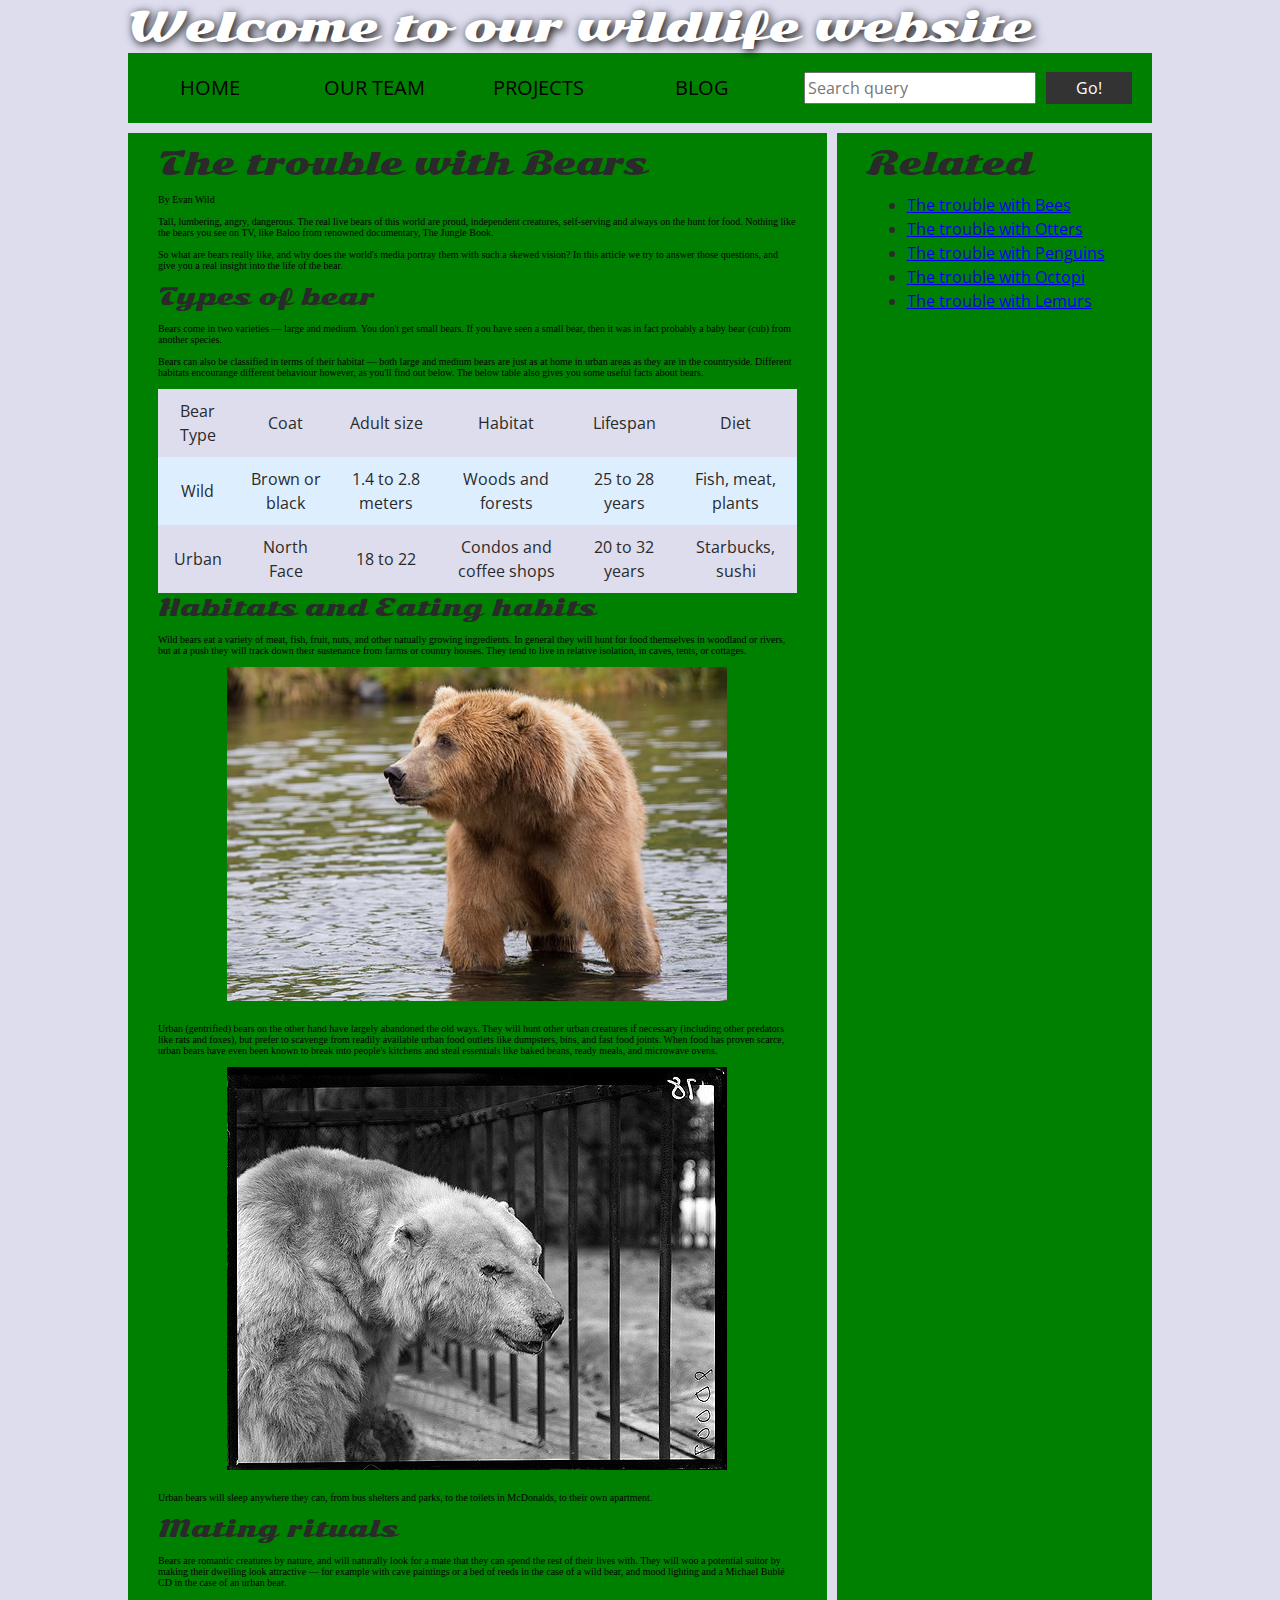
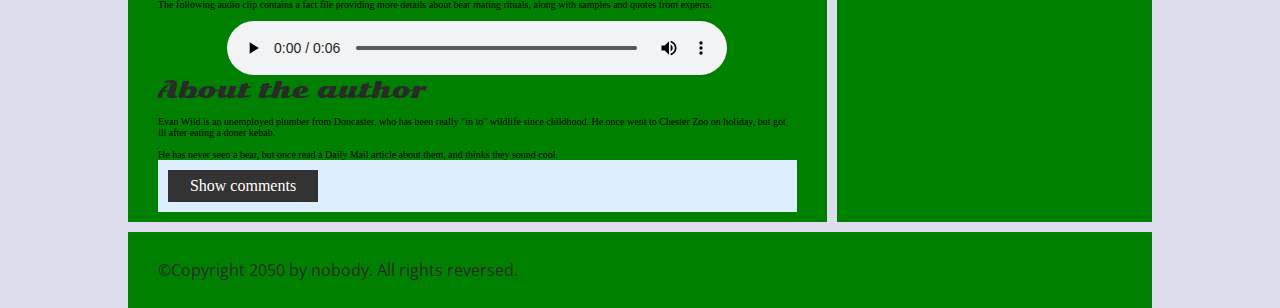
==== Assignment5/index.html @ 586e08cc "Created assignment 5 folder and downloaded the initial files" ====
<!DOCTYPE html>
<html>
  <head>
    <meta charset="utf-8">

    <title>Accessibility assessment</title>
    <link href="https://fonts.googleapis.com/css?family=Open+Sans+Condensed:300|Sonsie+One" rel="stylesheet" type="text/css">
    <link rel="stylesheet" href="style.css">

    <!-- the below three lines are a fix to get HTML5 semantic elements working in old versions of Internet Explorer-->
    <!--[if lt IE 9]>
      <script src="http://html5shiv.googlecode.com/svn/trunk/html5.js"></script>
    <![endif]-->
  </head>

  <body>
    <div class="header">
      <font size="7">Welcome to our wildlife website</font>
    </div>

    <div class="nav">
      <ul>
        <li><a href="#">Home</a></li>
        <li><a href="#">Our team</a></li>
        <li><a href="#">Projects</a></li>
        <li><a href="#">Blog</a></li>
      </ul>

      <form class="search">
        <input type="search" name="q" placeholder="Search query">
        <input type="submit" value="Go!">
      </form>
    </div>

    <main>
      <article>
        <font size="6">The trouble with Bears</font>
        <br><br>
        By Evan Wild
        <br><br>
        Tall, lumbering, angry, dangerous. The real live bears of this world are proud, independent creatures, self-serving and always on the hunt for food. Nothing like the bears you see on TV, like Baloo from renowned documentary, The Jungle Book.
        <br><br>
        So what are bears really like, and why does the world's media portray them with such a skewed vision? In this article we try to answer those questions, and give you a real insight into the life of the bear.
        <br><br>
        <font size="5">Types of bear</font>
        <br><br>
        Bears come in two varieties — large and medium. You don't get small bears. If you have seen a small bear, then it was in fact probably a baby bear (cub) from another species.
        <br><br>
        Bears can also be classified in terms of their habitat — both large and medium bears are just as at home in urban areas as they are in the countryside. Different habitats encourange different behaviour however, as you'll find out below. The below table also gives you some useful facts about bears.
        <br><br>
        <table>
          <thead>
            <tr>
              <td>Bear Type</td>
              <td>Coat</td>
              <td>Adult size</td>
              <td>Habitat</td>
              <td>Lifespan</td>
              <td>Diet</td>
            </tr>
          </thead>
          <tbody>
            <tr>
              <td>Wild</td>
              <td>Brown or black</td>
              <td>1.4 to 2.8 meters</td>
              <td>Woods and forests</td>
              <td>25 to 28 years</td>
              <td>Fish, meat, plants</td>
            </tr>
            <tr>
              <td>Urban</td>
              <td>North Face</td>
              <td>18 to 22</td>
              <td>Condos and coffee shops</td>
              <td>20 to 32 years</td>
              <td>Starbucks, sushi</td>
            </tr>
          </tbody>
        </table>

        <font size="5">Habitats and Eating habits</font>
        <br><br>
        Wild bears eat a variety of meat, fish, fruit, nuts, and other natually growing ingredients. In general they will hunt for food themselves in woodland or rivers, but at a push they will track down their sustenance from farms or country houses. They tend to live in relative isolation, in caves, tents, or cottages.
        <br><br>
        <img src="media/wild-bear.jpg">
        <br><br>
        Urban (gentrified) bears on the other hand have largely abandoned the old ways. They will hunt other urban creatures if necessary (including other predators like rats and foxes), but prefer to scavenge from readily available urban food outlets like dumpsters, bins, and fast food joints. When food has proven scarce, urban bears have even been known to break into people's kitchens and steal essentials like baked beans, ready meals, and microwave ovens.
        <br><br>
        <img src="media/urban-bear.jpg">
        <br><br>
        Urban bears will sleep anywhere they can, from bus shelters and parks, to the toilets in McDonalds, to their own apartment.
        <br><br>
        <font size="5">Mating rituals</font>
        <br><br>
        Bears are romantic creatures by nature, and will naturally look for a mate that they can spend the rest of their lives with. They will woo a potential suitor by making their dwelling look attractive — for example with cave paintings or a bed of reeds in the case of a wild bear, and mood lighting and a Michael Bublé CD in the case of an urban bear.
        <br><br>
        The following audio clip contains a fact file providing more details about bear mating rituals, along with samples and quotes from experts.
        <br><br>
        <audio controls>
          <source src="media/bear.mp3" type="audio/mp3">
          <source src="media/bear.ogg" type="audio/ogg">
          <p>It looks like your browser doesn't support HTML5 audio players.</p>
        </audio>

        <aside>

          <font size="5">About the author</font>
        <br><br>
          Evan Wild is an unemployed plumber from Doncaster, who has been really "in to" wildlife since childhood. He once went to Chester Zoo on holiday, but got ill after eating a doner kebab.
        <br><br>
          He has never seen a bear, but once read a Daily Mail article about them, and thinks they sound cool.

        </aside>
        <section class="comments">
          <div class="show-hide">Show comments</div>

          <div class="comment-wrapper">

            <font size="6">Add comment</font>

            <form class="comment-form">
              <div class="flex-pair">
                Your name:
                <input type="text" name="name" id="name" placeholder="Enter your name">
              </div>
              <div class="flex-pair">
                Your comment:
                <input type="text" name="comment" id="comment" placeholder="Enter your comment">
              </div>
              <div>
                <input type="submit" value="Submit comment">
              </div>
            </form>

            <font size="6">Comments</font>

            <ul class="comment-container">

              <li>

                <p>Bob Fossil</p>

                <p>Oh I am so glad you taught me all about the big brown angry guys in the woods. With their sniffing little noses and their bad attitudes, they can sure be a menace — I was thinking of putting them all in a truck and driving them outta here. I run a zoo, you know.</p>

              </li>

            </ul>

          </div>
        </section>
      </article>

      <div class="secondary">
        <font size="6">Related</font>

        <ul>
          <li><a href="#">The trouble with Bees</a></li>
          <li><a href="#">The trouble with Otters</a></li>
          <li><a href="#">The trouble with Penguins</a></li>
          <li><a href="#">The trouble with Octopi</a></li>
          <li><a href="#">The trouble with Lemurs</a></li>
        </ul>
      </div>
    </main>

    <footer>
      <p>©Copyright 2050 by nobody. All rights reversed.</p>
    </footer>

    <script src="main.js"></script>

  </body>
</html>
---- Assignment5/style.css ----
/* || General setup */

html, body {
  margin: 0;
  padding: 0;
}

html {
  font-size: 10px;
  background-color: #dde;
}

body {
  width: 80%;
  min-width: 1024px;
  margin: 0 auto;
}

/* || typography */

font[size="7"], font[size="6"], font[size="5"] {
  font-family: 'Sonsie One', cursive;
  color: #2a2a2a;
}

p, input, li, table, label {
  font-family: 'Open Sans Condensed', sans-serif;
  color: #2a2a2a;
}

font[size="7"] {
  font-size: 4rem;
  text-align: center;
  color: white;
  text-shadow: 2px 2px 10px black;
}

font[size="6"] {
  font-size: 3rem;
  text-align: center;
}

font[size="5"] {
  font-size: 2.2rem;
}

p, li, table {
  font-size: 1.6rem;
  line-height: 1.5;
}

/* || header layout */

div[class="nav"], article, footer, .secondary {
  background-color: green;
}

article, footer, .secondary {
  padding: 10px 30px;
}

article {
  margin-right: 10px;
}

div[class="nav"] {
  height: 50px;
  background-color: ff80ff;
  display: flex;
  padding: 1% 0;
  margin-bottom: 10px;
}

div[class="nav"] ul {
  padding: 0;
  list-style-type: none;
  flex: 2;
  display: flex;
}

div[class="nav"] li {
  display: inline;
  text-align: center;
  flex: 1;
}

div[class="nav"] a {
  display: inline-block;
  font-size: 2rem;
  text-transform: uppercase;
  text-decoration: none;
  color: black;
}

div[class="nav"] .search {
  flex: 1;
  display: flex;
  align-items: center;
  height: 100%;
  padding: 0 2em;
}

.search input {
  font-size: 1.6rem;
  height: 32px;
}

.search input[type="search"] {
  flex: 3;
}

.search input[type="submit"] {
  flex: 1;
  margin-left: 1rem;
  background: #333;
  border: 0;
  color: white;
}

/* || main layout */

main {
  display: flex;
}

article {
  flex: 5;
}

.secondary {
  flex: 2;
}

footer {
  margin-top: 10px;
}

/* Table styling */

table {
  width: 100%;
  background-color: #dde;
  border-collapse: collapse;
}

th, td {
  padding: 10px;
}

td {
  text-align: center;
}

th[scope="col"] {
  border-bottom: 1px solid black;
}

tbody tr:nth-child(odd) {
  background-color: #def;
}

/* styling content images and audio */

img, audio {
  display: block;
  margin: 0 auto;
}

audio {
  width: 500px;
}

/* Comments styling */

.comments {
  background-color: #def;
  padding: 10px;
}

.show-hide {
  cursor: pointer;
}

.comments font[size="6"] {
  font-size: 2rem;
}

.comments font[size="6"]:nth-of-type(2) {
  margin-bottom: 0;
}

.comment-form {
  margin-bottom: 3rem;
}

.comment-form .flex-pair {
  display: flex;
  padding: 0 3rem 1rem;
}

.comment-form label {
  align-self: center;
  flex: 2;
  text-align: right;
}

.comment-form input {
  margin-left: 1rem;
  flex: 6;
}

.show-hide {
  text-align: center;
  width: 150px;
}

.comment-form input, .comment-form label, .show-hide {
  font-size: 1.6rem;
  line-height: 32px;
}

.comment-form input[type="submit"], .show-hide {
  background: #333;
  border: 0;
  color: white;
}

.comment-form input[type="submit"] {
  width: 30%;
  display: block;
  margin: 0 auto;
}

.comment-container {
  margin-top: 0;
}

.comment-container li {
  list-style-type: none;
  display: flex;
}

.comment-container li p:nth-child(1) {
  flex: 1;
  font-weight: bold;
}

.comment-container li p:nth-child(2) {
  flex: 5;
}
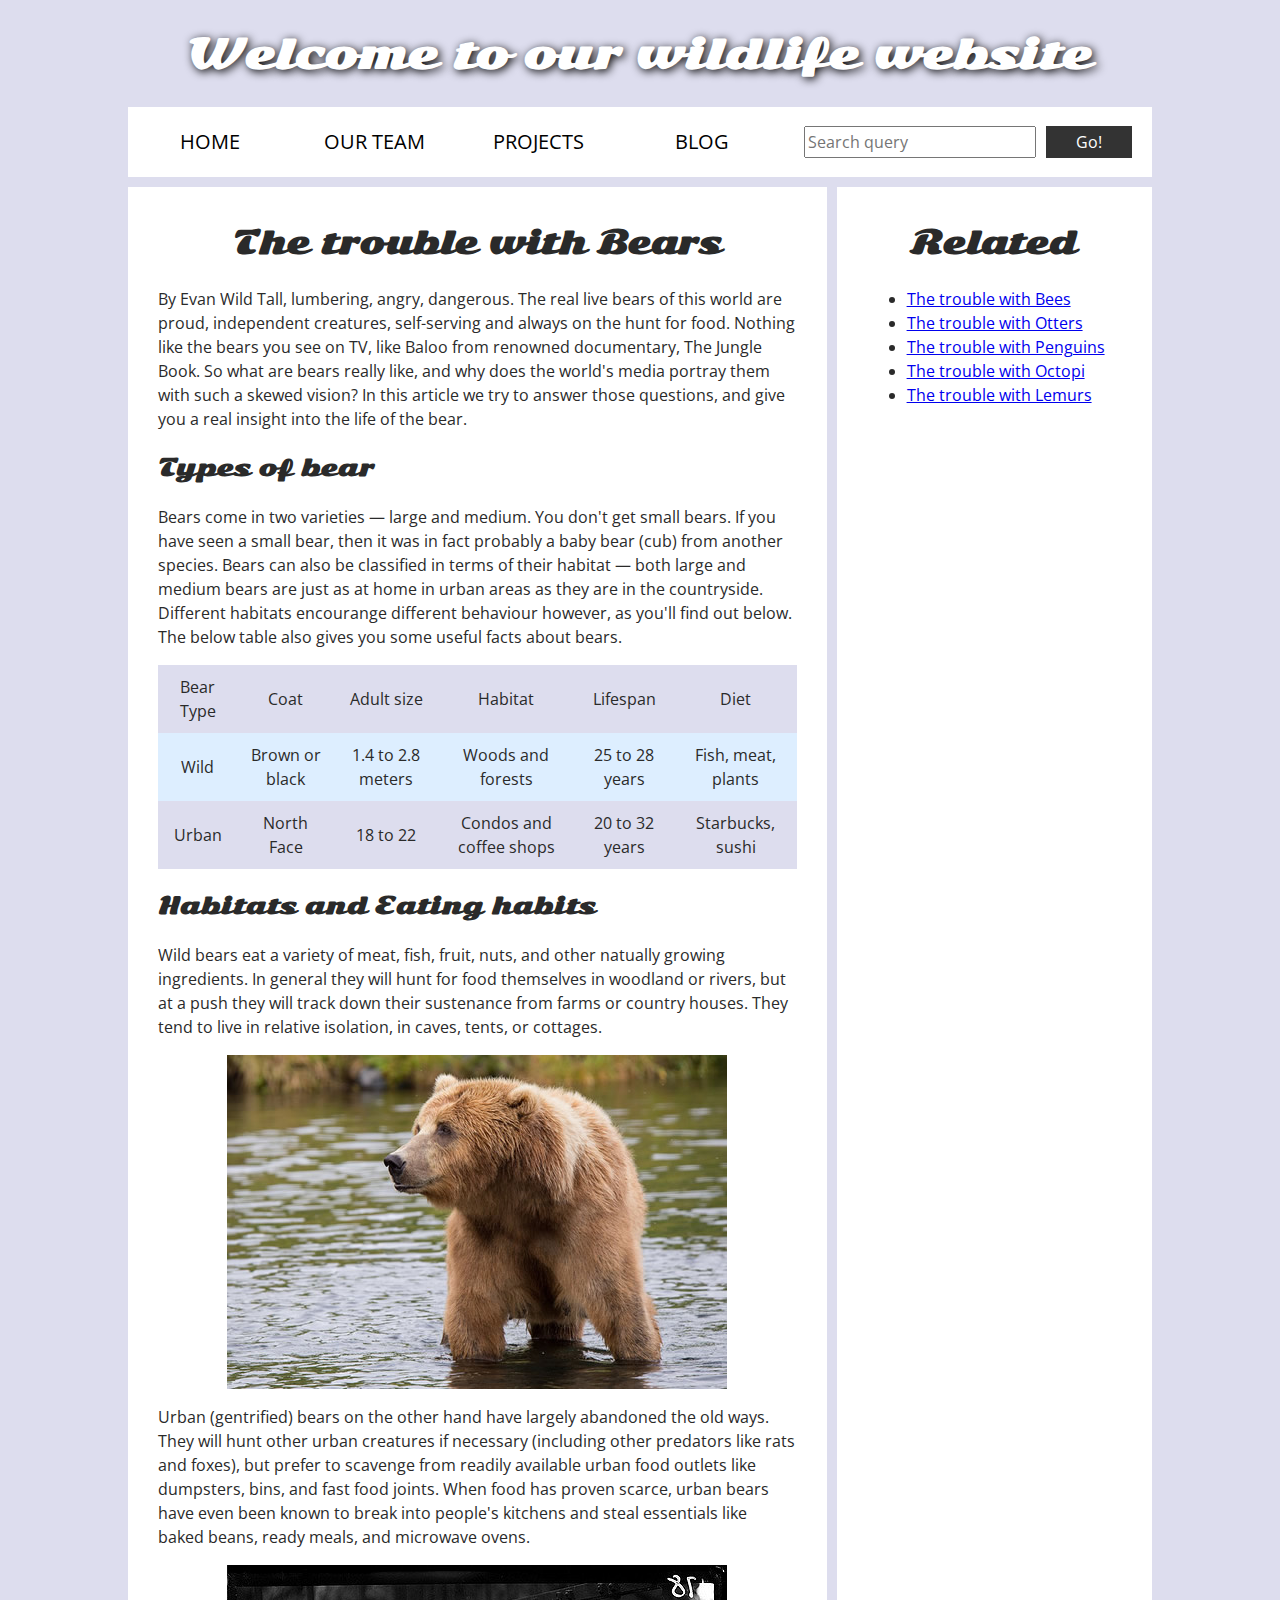
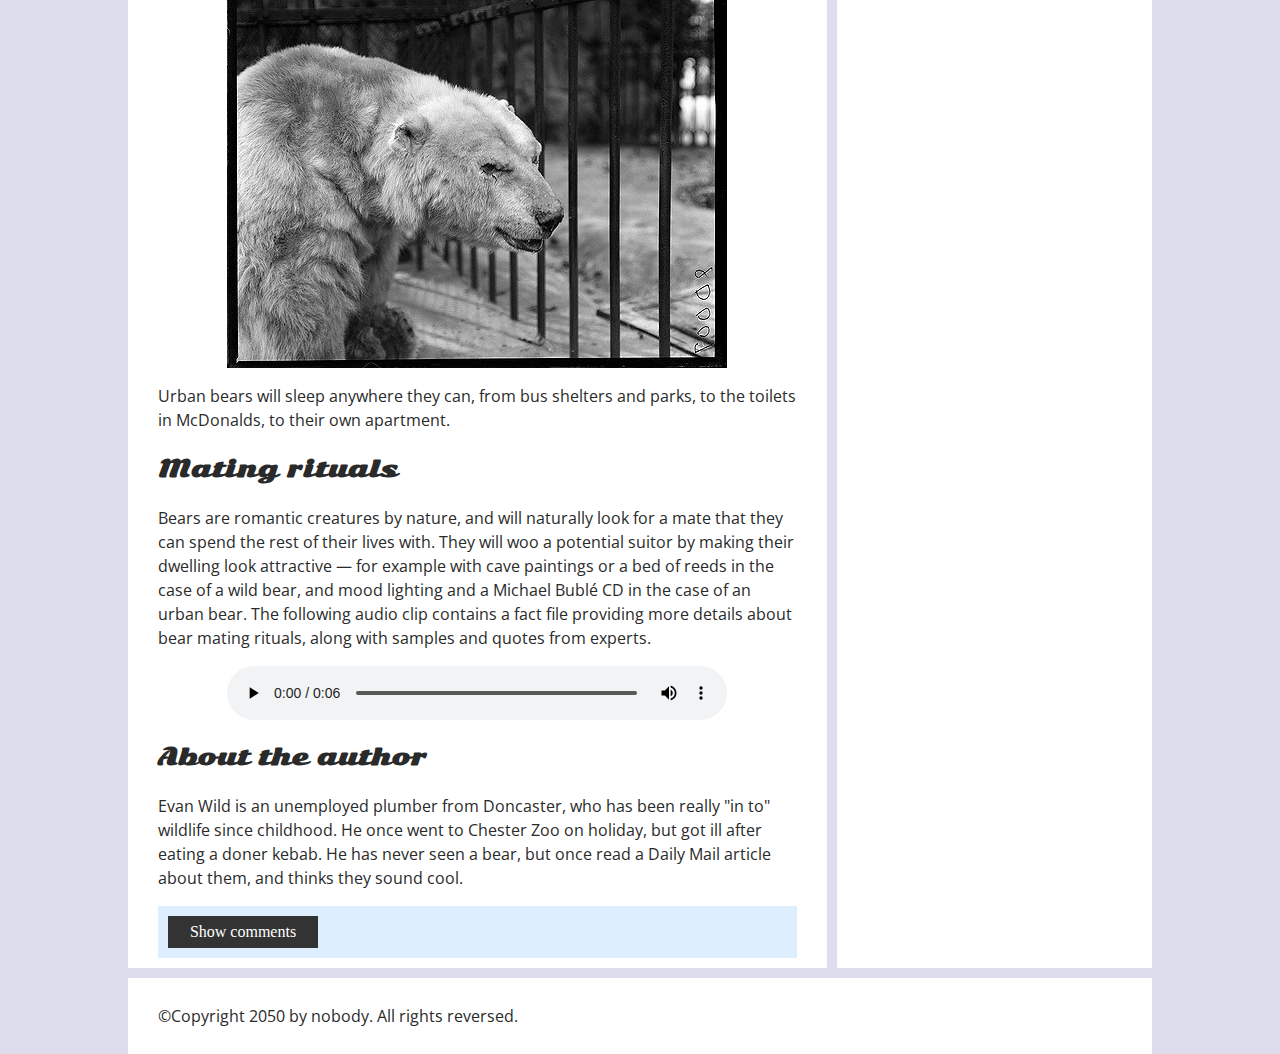
==== commit 7c0d312d: "changed font with respective h1, h2, h3 and wrapped text with <p></p>" ====
--- a/Assignment5/index.html
+++ b/Assignment5/index.html
@@ -15,7 +15,7 @@
 
   <body>
     <div class="header">
-      <font size="7">Welcome to our wildlife website</font>
+      <h1>Welcome to our wildlife website</h1>
     </div>
 
     <div class="nav">
@@ -34,20 +34,13 @@
 
     <main>
       <article>
-        <font size="6">The trouble with Bears</font>
-        <br><br>
-        By Evan Wild
-        <br><br>
+        <h2>The trouble with Bears</h2>
+        <p>By Evan Wild
         Tall, lumbering, angry, dangerous. The real live bears of this world are proud, independent creatures, self-serving and always on the hunt for food. Nothing like the bears you see on TV, like Baloo from renowned documentary, The Jungle Book.
-        <br><br>
-        So what are bears really like, and why does the world's media portray them with such a skewed vision? In this article we try to answer those questions, and give you a real insight into the life of the bear.
-        <br><br>
-        <font size="5">Types of bear</font>
-        <br><br>
-        Bears come in two varieties — large and medium. You don't get small bears. If you have seen a small bear, then it was in fact probably a baby bear (cub) from another species.
-        <br><br>
-        Bears can also be classified in terms of their habitat — both large and medium bears are just as at home in urban areas as they are in the countryside. Different habitats encourange different behaviour however, as you'll find out below. The below table also gives you some useful facts about bears.
-        <br><br>
+        So what are bears really like, and why does the world's media portray them with such a skewed vision? In this article we try to answer those questions, and give you a real insight into the life of the bear.</p>
+        <h3>Types of bear</h3>
+        <p>Bears come in two varieties — large and medium. You don't get small bears. If you have seen a small bear, then it was in fact probably a baby bear (cub) from another species.
+        Bears can also be classified in terms of their habitat — both large and medium bears are just as at home in urban areas as they are in the countryside. Different habitats encourange different behaviour however, as you'll find out below. The below table also gives you some useful facts about bears.</p>
         <table>
           <thead>
             <tr>
@@ -79,24 +72,15 @@
           </tbody>
         </table>
 
-        <font size="5">Habitats and Eating habits</font>
-        <br><br>
-        Wild bears eat a variety of meat, fish, fruit, nuts, and other natually growing ingredients. In general they will hunt for food themselves in woodland or rivers, but at a push they will track down their sustenance from farms or country houses. They tend to live in relative isolation, in caves, tents, or cottages.
-        <br><br>
+        <h3>Habitats and Eating habits</h3>
+        <p>Wild bears eat a variety of meat, fish, fruit, nuts, and other natually growing ingredients. In general they will hunt for food themselves in woodland or rivers, but at a push they will track down their sustenance from farms or country houses. They tend to live in relative isolation, in caves, tents, or cottages.</p>
         <img src="media/wild-bear.jpg">
-        <br><br>
-        Urban (gentrified) bears on the other hand have largely abandoned the old ways. They will hunt other urban creatures if necessary (including other predators like rats and foxes), but prefer to scavenge from readily available urban food outlets like dumpsters, bins, and fast food joints. When food has proven scarce, urban bears have even been known to break into people's kitchens and steal essentials like baked beans, ready meals, and microwave ovens.
-        <br><br>
+        <p>Urban (gentrified) bears on the other hand have largely abandoned the old ways. They will hunt other urban creatures if necessary (including other predators like rats and foxes), but prefer to scavenge from readily available urban food outlets like dumpsters, bins, and fast food joints. When food has proven scarce, urban bears have even been known to break into people's kitchens and steal essentials like baked beans, ready meals, and microwave ovens.</p>
         <img src="media/urban-bear.jpg">
-        <br><br>
-        Urban bears will sleep anywhere they can, from bus shelters and parks, to the toilets in McDonalds, to their own apartment.
-        <br><br>
-        <font size="5">Mating rituals</font>
-        <br><br>
-        Bears are romantic creatures by nature, and will naturally look for a mate that they can spend the rest of their lives with. They will woo a potential suitor by making their dwelling look attractive — for example with cave paintings or a bed of reeds in the case of a wild bear, and mood lighting and a Michael Bublé CD in the case of an urban bear.
-        <br><br>
-        The following audio clip contains a fact file providing more details about bear mating rituals, along with samples and quotes from experts.
-        <br><br>
+        <p>Urban bears will sleep anywhere they can, from bus shelters and parks, to the toilets in McDonalds, to their own apartment.</p>
+        <h3>Mating rituals</h3>
+        <p>Bears are romantic creatures by nature, and will naturally look for a mate that they can spend the rest of their lives with. They will woo a potential suitor by making their dwelling look attractive — for example with cave paintings or a bed of reeds in the case of a wild bear, and mood lighting and a Michael Bublé CD in the case of an urban bear.
+        The following audio clip contains a fact file providing more details about bear mating rituals, along with samples and quotes from experts.</p>
         <audio controls>
           <source src="media/bear.mp3" type="audio/mp3">
           <source src="media/bear.ogg" type="audio/ogg">
@@ -105,11 +89,9 @@
 
         <aside>
 
-          <font size="5">About the author</font>
-        <br><br>
-          Evan Wild is an unemployed plumber from Doncaster, who has been really "in to" wildlife since childhood. He once went to Chester Zoo on holiday, but got ill after eating a doner kebab.
-        <br><br>
-          He has never seen a bear, but once read a Daily Mail article about them, and thinks they sound cool.
+          <h3>About the author</h3>
+        <p>Evan Wild is an unemployed plumber from Doncaster, who has been really "in to" wildlife since childhood. He once went to Chester Zoo on holiday, but got ill after eating a doner kebab.
+          He has never seen a bear, but once read a Daily Mail article about them, and thinks they sound cool.</p>
 
         </aside>
         <section class="comments">
@@ -117,7 +99,7 @@
 
           <div class="comment-wrapper">
 
-            <font size="6">Add comment</font>
+            <h2>Add comment</h2>
 
             <form class="comment-form">
               <div class="flex-pair">
@@ -133,7 +115,7 @@
               </div>
             </form>
 
-            <font size="6">Comments</font>
+            <h2>Comments</h2>
 
             <ul class="comment-container">
 
@@ -152,7 +134,7 @@
       </article>
 
       <div class="secondary">
-        <font size="6">Related</font>
+        <h2>Related</h2>
 
         <ul>
           <li><a href="#">The trouble with Bees</a></li>
--- a/Assignment5/style.css
+++ b/Assignment5/style.css
@@ -18,7 +18,7 @@
 
 /* || typography */
 
-font[size="7"], font[size="6"], font[size="5"] {
+h1, h2, h3 {
   font-family: 'Sonsie One', cursive;
   color: #2a2a2a;
 }
@@ -28,19 +28,19 @@
   color: #2a2a2a;
 }
 
-font[size="7"] {
+h1 {
   font-size: 4rem;
   text-align: center;
   color: white;
   text-shadow: 2px 2px 10px black;
 }
 
-font[size="6"] {
+h2 {
   font-size: 3rem;
   text-align: center;
 }
 
-font[size="5"] {
+h3 {
   font-size: 2.2rem;
 }
 
@@ -52,7 +52,7 @@
 /* || header layout */
 
 div[class="nav"], article, footer, .secondary {
-  background-color: green;
+  background-color: white;
 }
 
 article, footer, .secondary {
@@ -181,11 +181,11 @@
   cursor: pointer;
 }
 
-.comments font[size="6"] {
+.comments h2 {
   font-size: 2rem;
 }
 
-.comments font[size="6"]:nth-of-type(2) {
+.comments h2:nth-of-type(2) {
   margin-bottom: 0;
 }
 
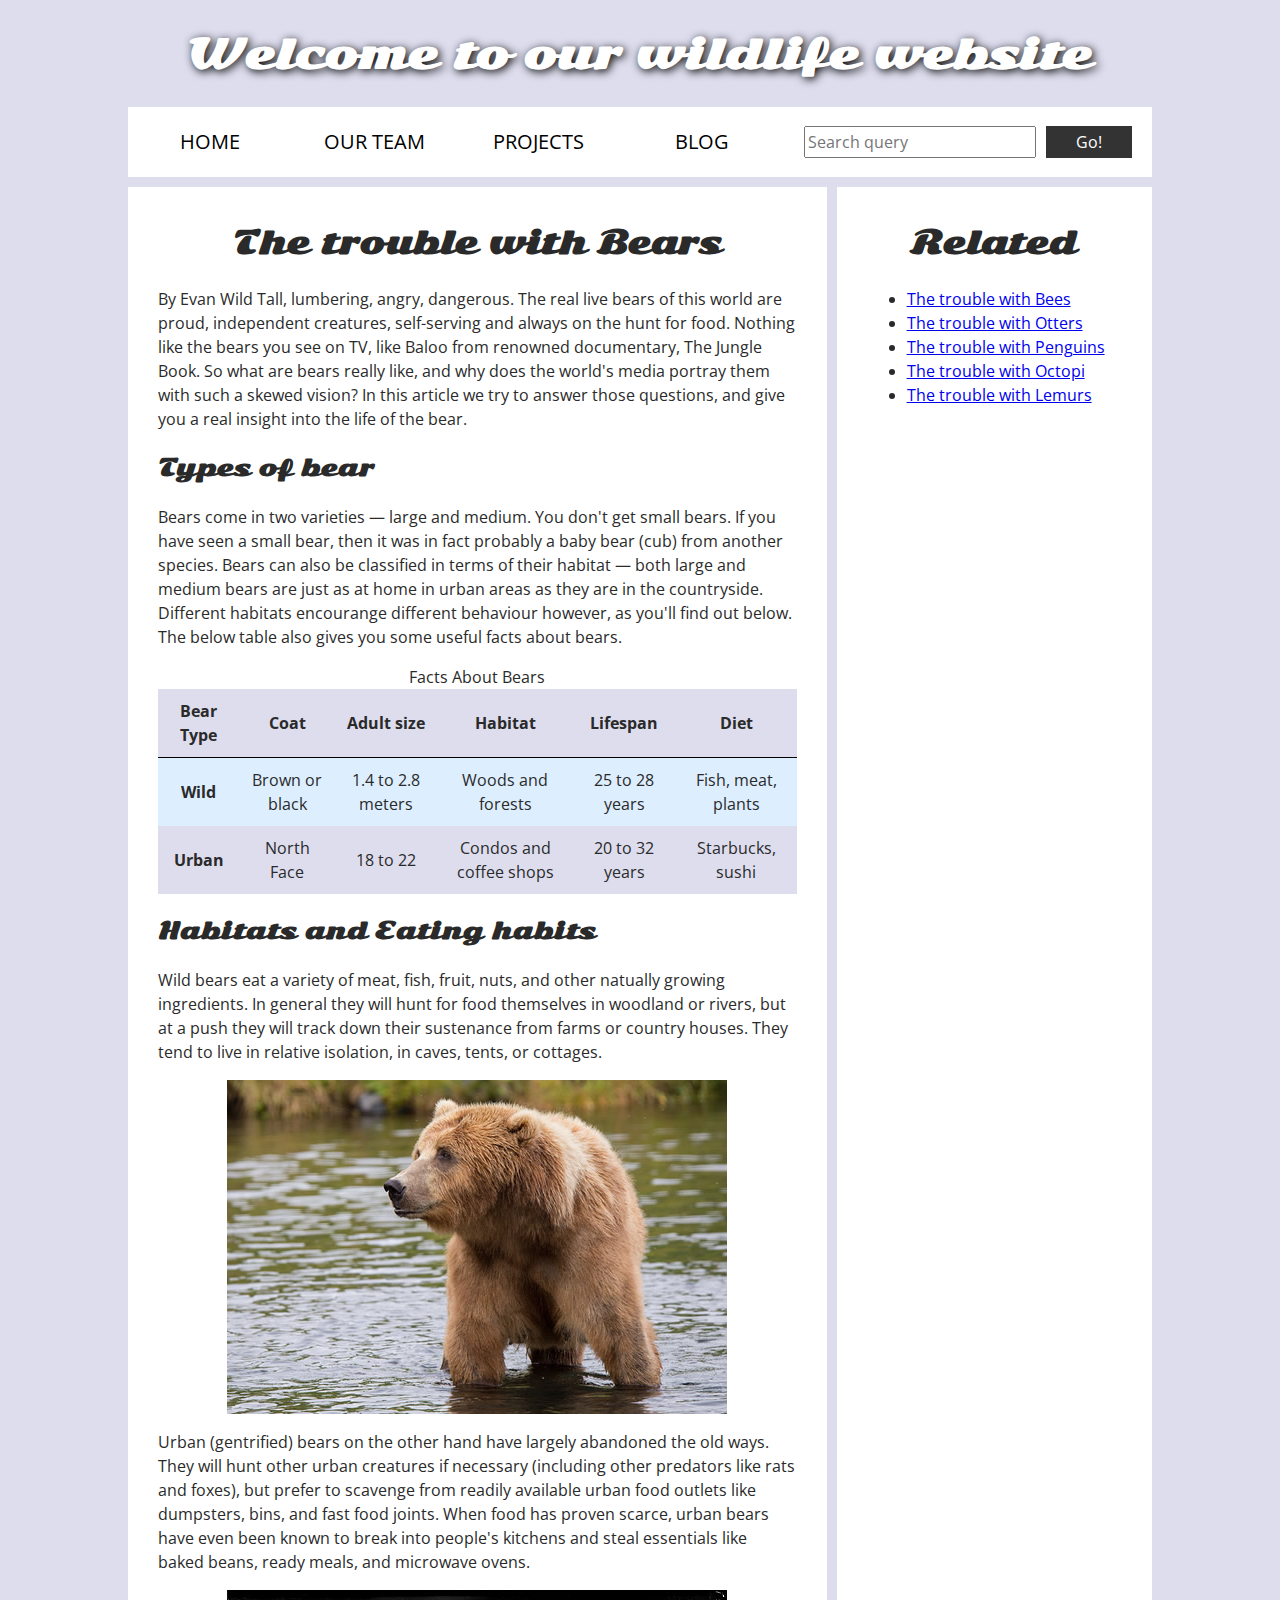
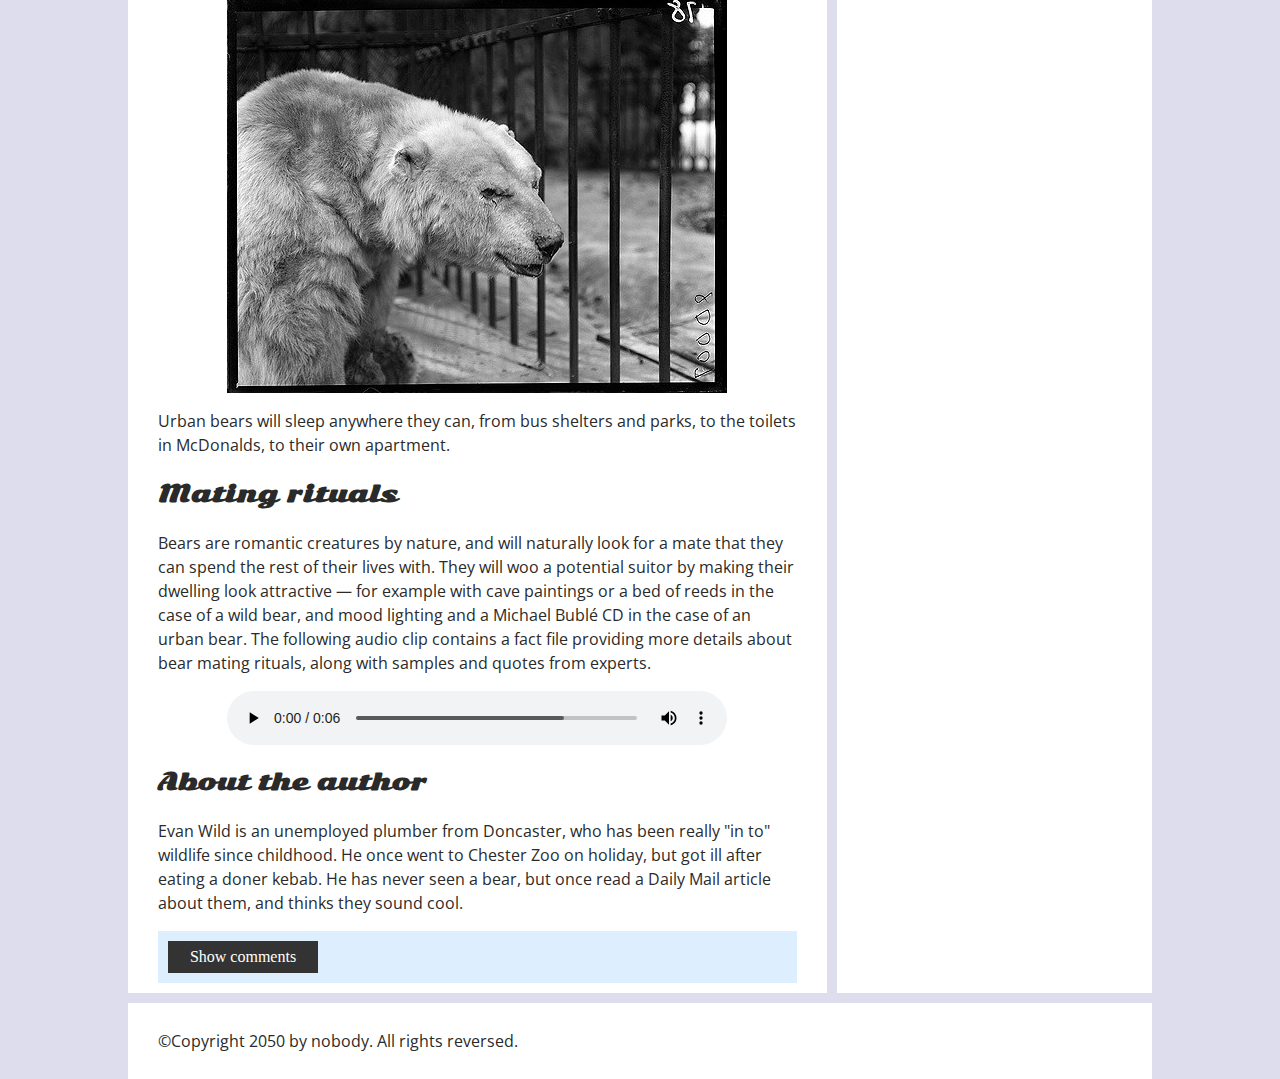
==== commit 4692fa72: "Fixed table, input labels, and show comments button" ====
--- a/Assignment5/index.html
+++ b/Assignment5/index.html
@@ -18,7 +18,7 @@
       <h1>Welcome to our wildlife website</h1>
     </div>
 
-    <div class="nav">
+    <nav>
       <ul>
         <li><a href="#">Home</a></li>
         <li><a href="#">Our team</a></li>
@@ -27,10 +27,10 @@
       </ul>
 
       <form class="search">
-        <input type="search" name="q" placeholder="Search query">
+        <input type="search" name="q" placeholder="Search query", aria-label="Search query">
         <input type="submit" value="Go!">
       </form>
-    </div>
+    </nav>
 
     <main>
       <article>
@@ -42,19 +42,20 @@
         <p>Bears come in two varieties — large and medium. You don't get small bears. If you have seen a small bear, then it was in fact probably a baby bear (cub) from another species.
         Bears can also be classified in terms of their habitat — both large and medium bears are just as at home in urban areas as they are in the countryside. Different habitats encourange different behaviour however, as you'll find out below. The below table also gives you some useful facts about bears.</p>
         <table>
+          <caption> Facts About Bears </caption>
           <thead>
             <tr>
-              <td>Bear Type</td>
-              <td>Coat</td>
-              <td>Adult size</td>
-              <td>Habitat</td>
-              <td>Lifespan</td>
-              <td>Diet</td>
+              <th scope="col">Bear Type</th>
+              <th scope="col">Coat</th>
+              <th scope="col">Adult size</th>
+              <th scope="col">Habitat</th>
+              <th scope="col">Lifespan</th>
+              <th scope="col">Diet</th>
             </tr>
           </thead>
           <tbody>
             <tr>
-              <td>Wild</td>
+              <th scope="row">Wild</th>
               <td>Brown or black</td>
               <td>1.4 to 2.8 meters</td>
               <td>Woods and forests</td>
@@ -62,7 +63,7 @@
               <td>Fish, meat, plants</td>
             </tr>
             <tr>
-              <td>Urban</td>
+              <th scope="row">Urban</th>
               <td>North Face</td>
               <td>18 to 22</td>
               <td>Condos and coffee shops</td>
@@ -74,9 +75,9 @@
 
         <h3>Habitats and Eating habits</h3>
         <p>Wild bears eat a variety of meat, fish, fruit, nuts, and other natually growing ingredients. In general they will hunt for food themselves in woodland or rivers, but at a push they will track down their sustenance from farms or country houses. They tend to live in relative isolation, in caves, tents, or cottages.</p>
-        <img src="media/wild-bear.jpg">
+        <img src="media/wild-bear.jpg", alt="Wild Bear">
         <p>Urban (gentrified) bears on the other hand have largely abandoned the old ways. They will hunt other urban creatures if necessary (including other predators like rats and foxes), but prefer to scavenge from readily available urban food outlets like dumpsters, bins, and fast food joints. When food has proven scarce, urban bears have even been known to break into people's kitchens and steal essentials like baked beans, ready meals, and microwave ovens.</p>
-        <img src="media/urban-bear.jpg">
+        <img src="media/urban-bear.jpg", alt="Urban Bear">
         <p>Urban bears will sleep anywhere they can, from bus shelters and parks, to the toilets in McDonalds, to their own apartment.</p>
         <h3>Mating rituals</h3>
         <p>Bears are romantic creatures by nature, and will naturally look for a mate that they can spend the rest of their lives with. They will woo a potential suitor by making their dwelling look attractive — for example with cave paintings or a bed of reeds in the case of a wild bear, and mood lighting and a Michael Bublé CD in the case of an urban bear.
@@ -95,20 +96,20 @@
 
         </aside>
         <section class="comments">
-          <div class="show-hide">Show comments</div>
+          <div class="show-hide" tabindex="0">Show comments</div>
 
           <div class="comment-wrapper">
 
             <h2>Add comment</h2>
 
             <form class="comment-form">
-              <div class="flex-pair">
-                Your name:
-                <input type="text" name="name" id="name" placeholder="Enter your name">
+              <div class="name">
+                <label>Your name:</label>
+                <input type="text" name="name" id="name" placeholder="Enter your name", aria-label="Enter your name">
               </div>
-              <div class="flex-pair">
-                Your comment:
-                <input type="text" name="comment" id="comment" placeholder="Enter your comment">
+              <div class="comment">
+                <label>Your comment:</label>
+                <input type="text" name="comment" id="comment" placeholder="Enter your comment", aria-label="Enter you comment">
               </div>
               <div>
                 <input type="submit" value="Submit comment">
--- a/Assignment5/style.css
+++ b/Assignment5/style.css
@@ -51,7 +51,7 @@
 
 /* || header layout */
 
-div[class="nav"], article, footer, .secondary {
+nav, article, footer, .secondary {
   background-color: white;
 }
 
@@ -63,7 +63,7 @@
   margin-right: 10px;
 }
 
-div[class="nav"] {
+nav {
   height: 50px;
   background-color: ff80ff;
   display: flex;
@@ -71,20 +71,20 @@
   margin-bottom: 10px;
 }
 
-div[class="nav"] ul {
+nav ul {
   padding: 0;
   list-style-type: none;
   flex: 2;
   display: flex;
 }
 
-div[class="nav"] li {
+nav li {
   display: inline;
   text-align: center;
   flex: 1;
 }
 
-div[class="nav"] a {
+nav a {
   display: inline-block;
   font-size: 2rem;
   text-transform: uppercase;
@@ -92,7 +92,7 @@
   color: black;
 }
 
-div[class="nav"] .search {
+nav .search {
   flex: 1;
   display: flex;
   align-items: center;
@@ -193,10 +193,16 @@
   margin-bottom: 3rem;
 }
 
-.comment-form .flex-pair {
+.comment-form .name {
   display: flex;
   padding: 0 3rem 1rem;
 }
+
+.comment-form .comment {
+  display: flex;
+  padding: 0 3rem 1rem;
+}
+
 
 .comment-form label {
   align-self: center;
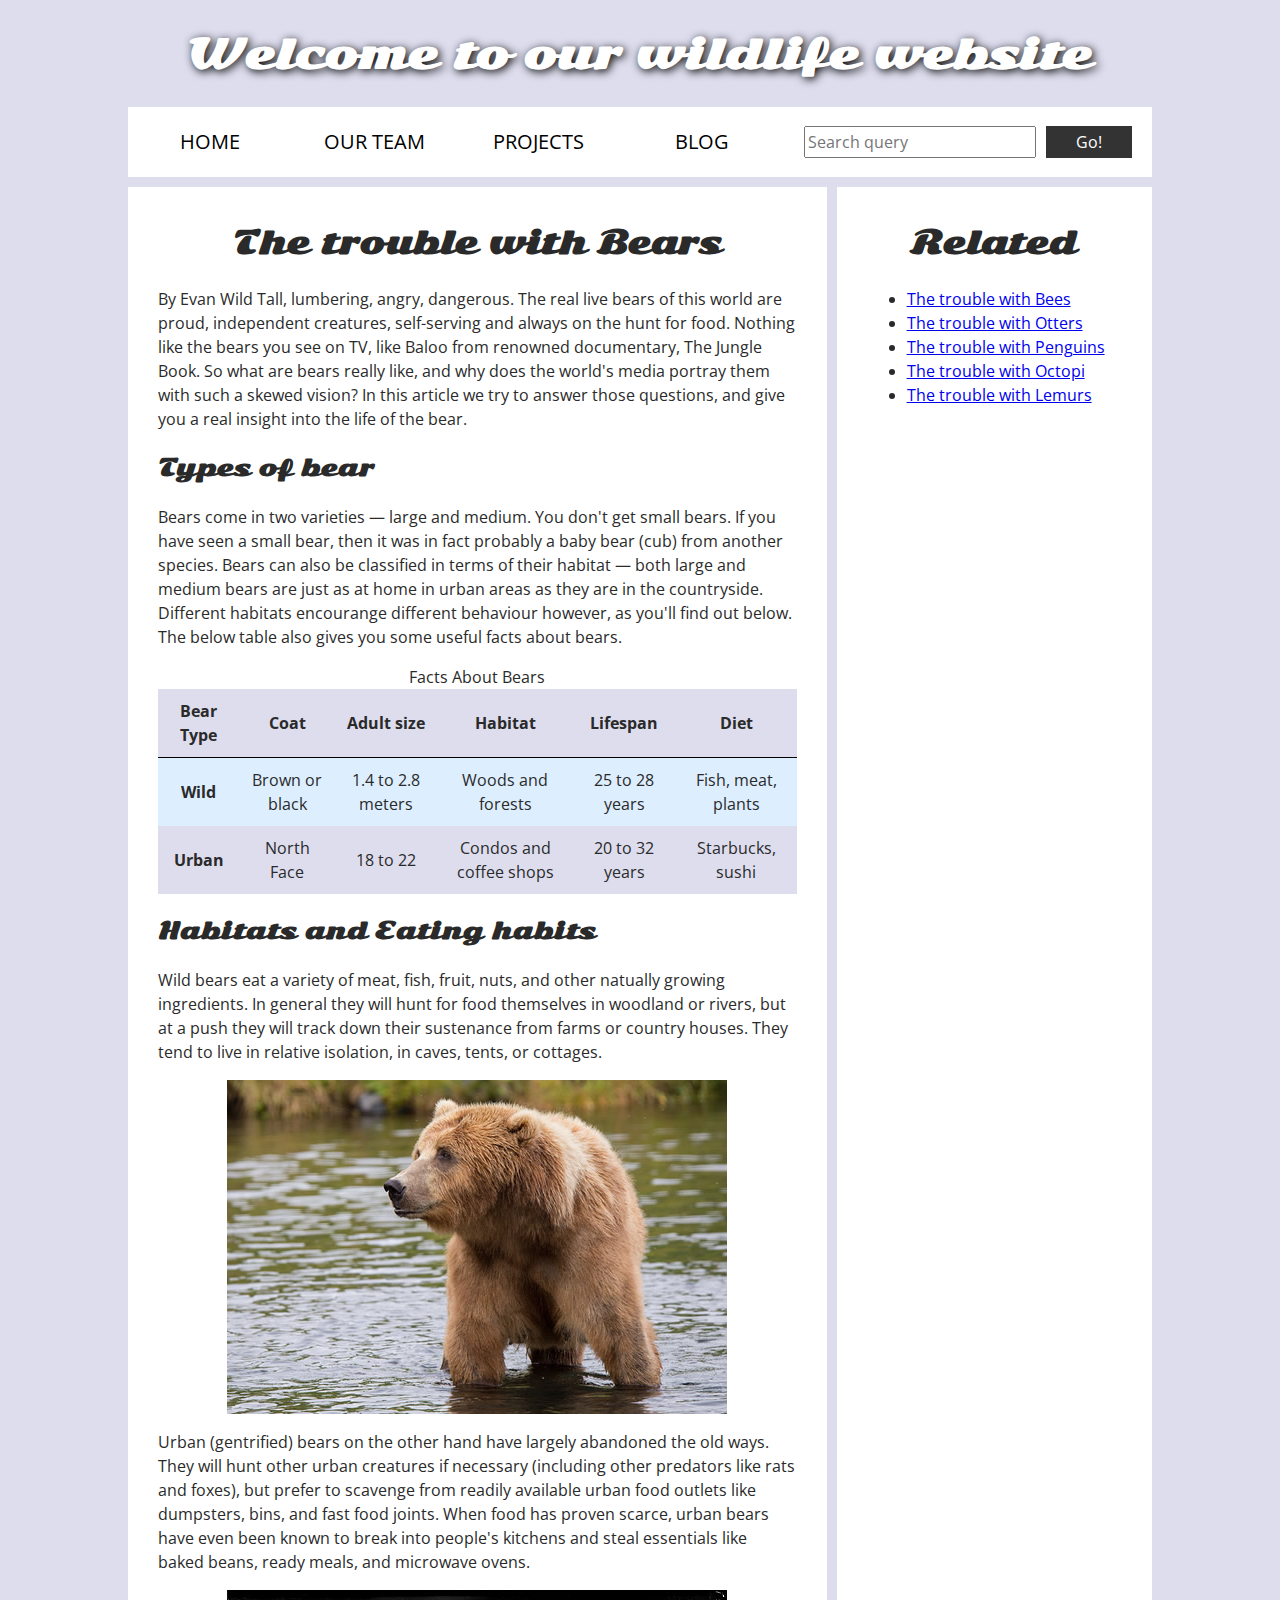
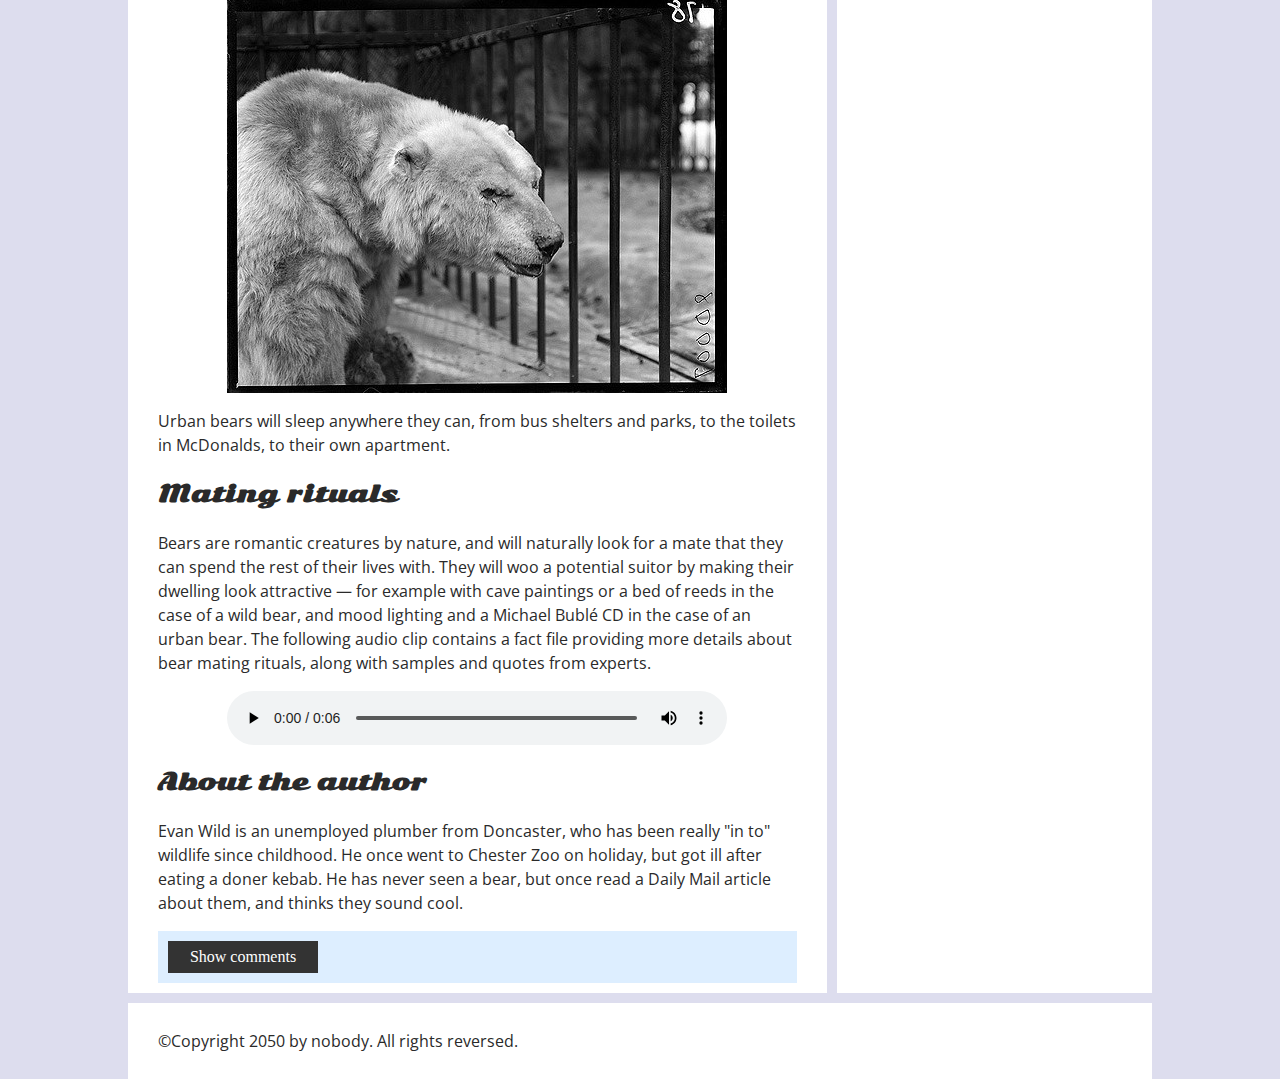
==== commit f0c6c067: "Added alt audio link to audio and transcript for hearing impaired viewers" ====
--- a/Assignment5/index.html
+++ b/Assignment5/index.html
@@ -83,8 +83,9 @@
         <p>Bears are romantic creatures by nature, and will naturally look for a mate that they can spend the rest of their lives with. They will woo a potential suitor by making their dwelling look attractive — for example with cave paintings or a bed of reeds in the case of a wild bear, and mood lighting and a Michael Bublé CD in the case of an urban bear.
         The following audio clip contains a fact file providing more details about bear mating rituals, along with samples and quotes from experts.</p>
         <audio controls>
-          <source src="media/bear.mp3" type="audio/mp3">
-          <source src="media/bear.ogg" type="audio/ogg">
+          <source src="media/bear.mp3" type="audio/mp3", alt="media/bear.mp3">
+          <source src="media/bear.ogg" type="audio/ogg", alt="media/bear.ogg">
+          <track src="transcript.vtt" kind="subtitles" srclang="en" label="English">
           <p>It looks like your browser doesn't support HTML5 audio players.</p>
         </audio>
 
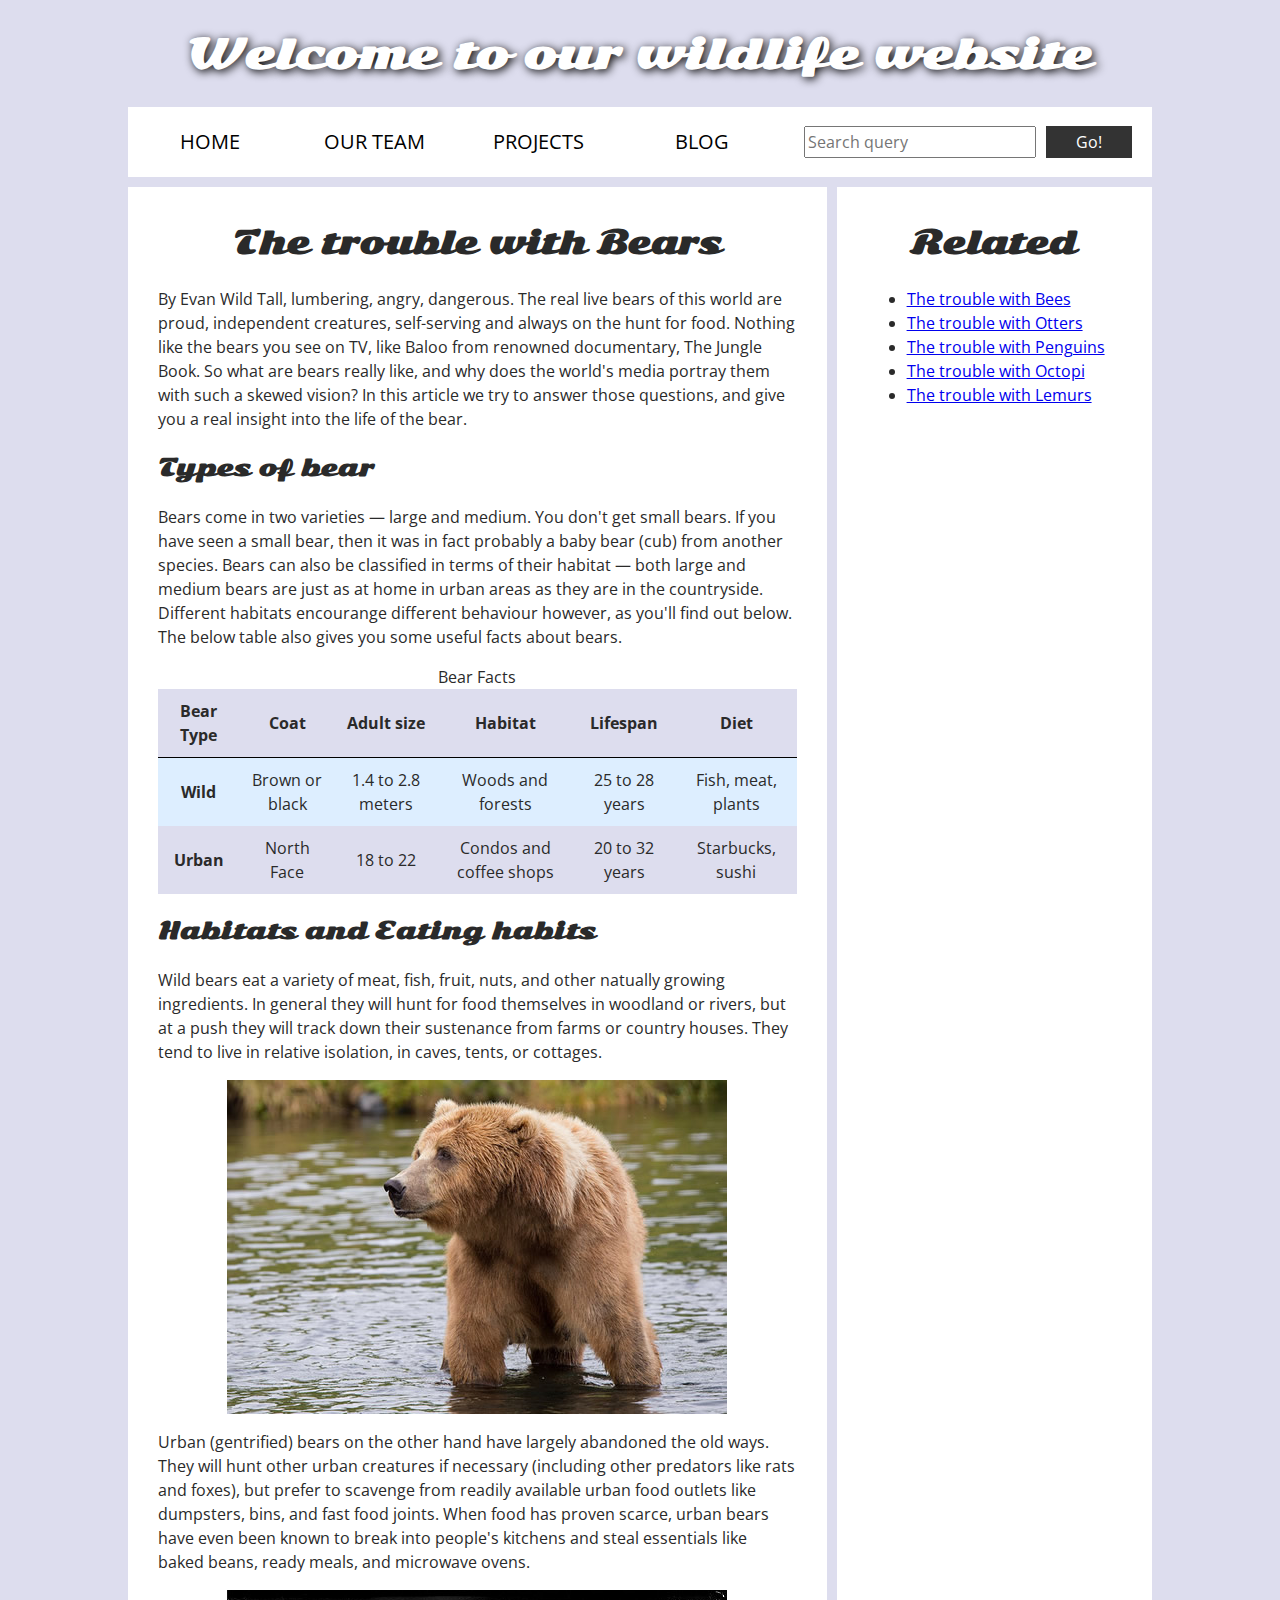
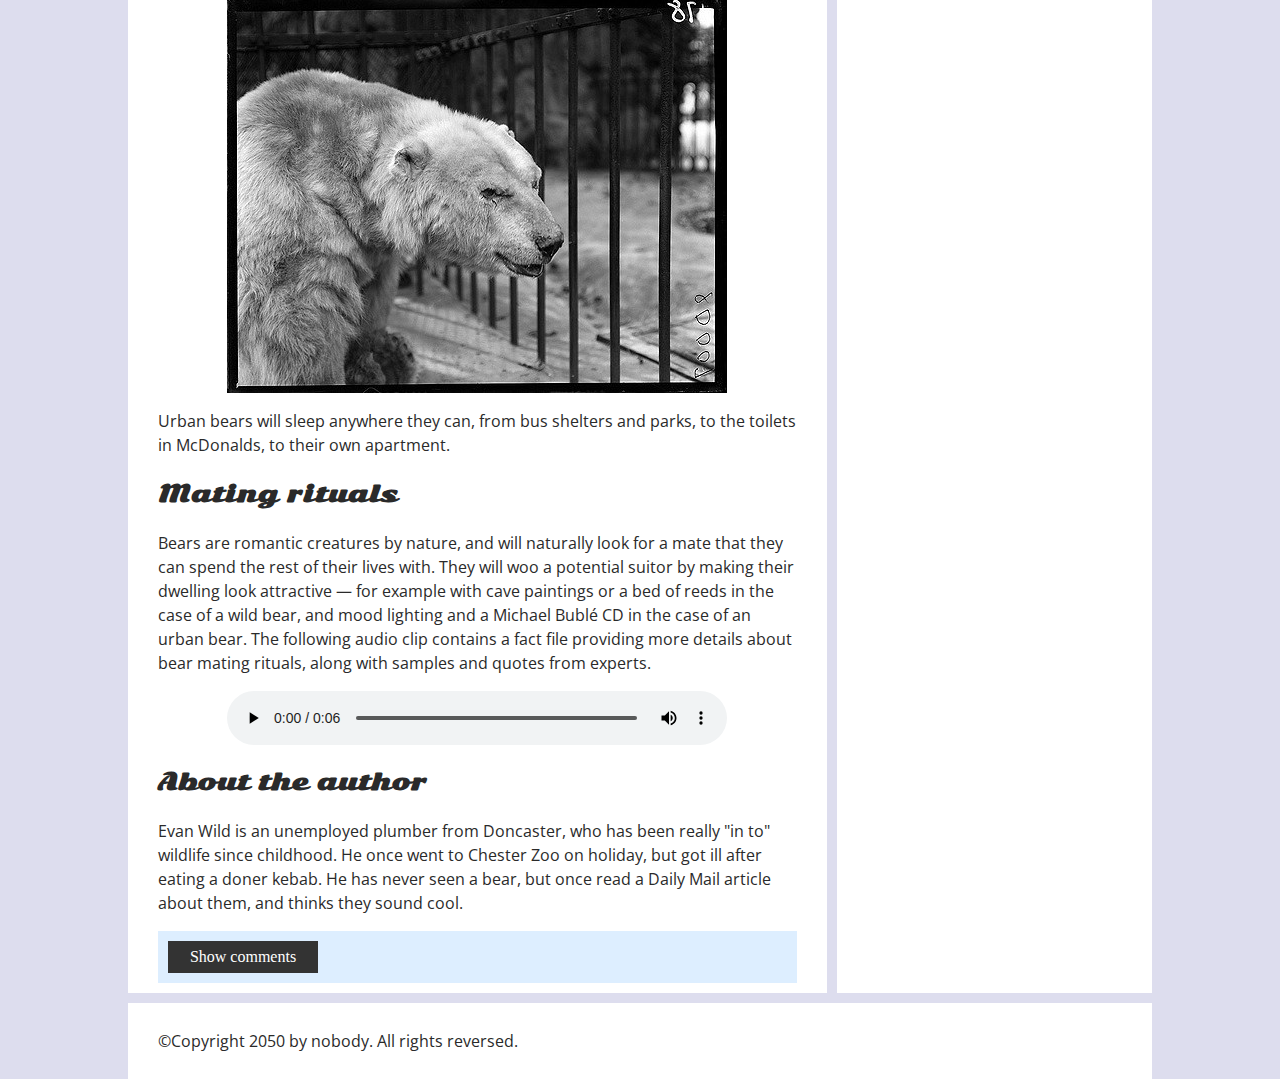
==== commit 4af007f5: "Cleaned up code and spacing a bit" ====
--- a/Assignment5/index.html
+++ b/Assignment5/index.html
@@ -1,3 +1,11 @@
+<!--
+	Name: Christian Maglalang
+  Student Number: 100911001
+	File: INFT 1206 Assignment 5
+	Date: April 15, 2024
+  Description: Troubleshoot the following website so that it includes web accessibility.
+	-->
+
 <!DOCTYPE html>
 <html>
   <head>
@@ -7,10 +15,6 @@
     <link href="https://fonts.googleapis.com/css?family=Open+Sans+Condensed:300|Sonsie+One" rel="stylesheet" type="text/css">
     <link rel="stylesheet" href="style.css">
 
-    <!-- the below three lines are a fix to get HTML5 semantic elements working in old versions of Internet Explorer-->
-    <!--[if lt IE 9]>
-      <script src="http://html5shiv.googlecode.com/svn/trunk/html5.js"></script>
-    <![endif]-->
   </head>
 
   <body>
@@ -42,7 +46,7 @@
         <p>Bears come in two varieties — large and medium. You don't get small bears. If you have seen a small bear, then it was in fact probably a baby bear (cub) from another species.
         Bears can also be classified in terms of their habitat — both large and medium bears are just as at home in urban areas as they are in the countryside. Different habitats encourange different behaviour however, as you'll find out below. The below table also gives you some useful facts about bears.</p>
         <table>
-          <caption> Facts About Bears </caption>
+          <caption> Bear Facts </caption>
           <thead>
             <tr>
               <th scope="col">Bear Type</th>
@@ -90,12 +94,11 @@
         </audio>
 
         <aside>
-
-          <h3>About the author</h3>
+        <h3>About the author</h3>
         <p>Evan Wild is an unemployed plumber from Doncaster, who has been really "in to" wildlife since childhood. He once went to Chester Zoo on holiday, but got ill after eating a doner kebab.
           He has never seen a bear, but once read a Daily Mail article about them, and thinks they sound cool.</p>
-
         </aside>
+        
         <section class="comments">
           <div class="show-hide" tabindex="0">Show comments</div>
 
--- a/Assignment5/style.css
+++ b/Assignment5/style.css
@@ -1,3 +1,11 @@
+/*
+	Name: Christian Maglalang
+  Student Number: 100911001
+	File: INFT 1206 Assignment 5
+	Date: April 15, 2024
+  Description: Troubleshoot the following website so that it includes web accessibility.
+  */
+
 /* || General setup */
 
 html, body {
@@ -203,7 +211,6 @@
   padding: 0 3rem 1rem;
 }
 
-
 .comment-form label {
   align-self: center;
   flex: 2;
